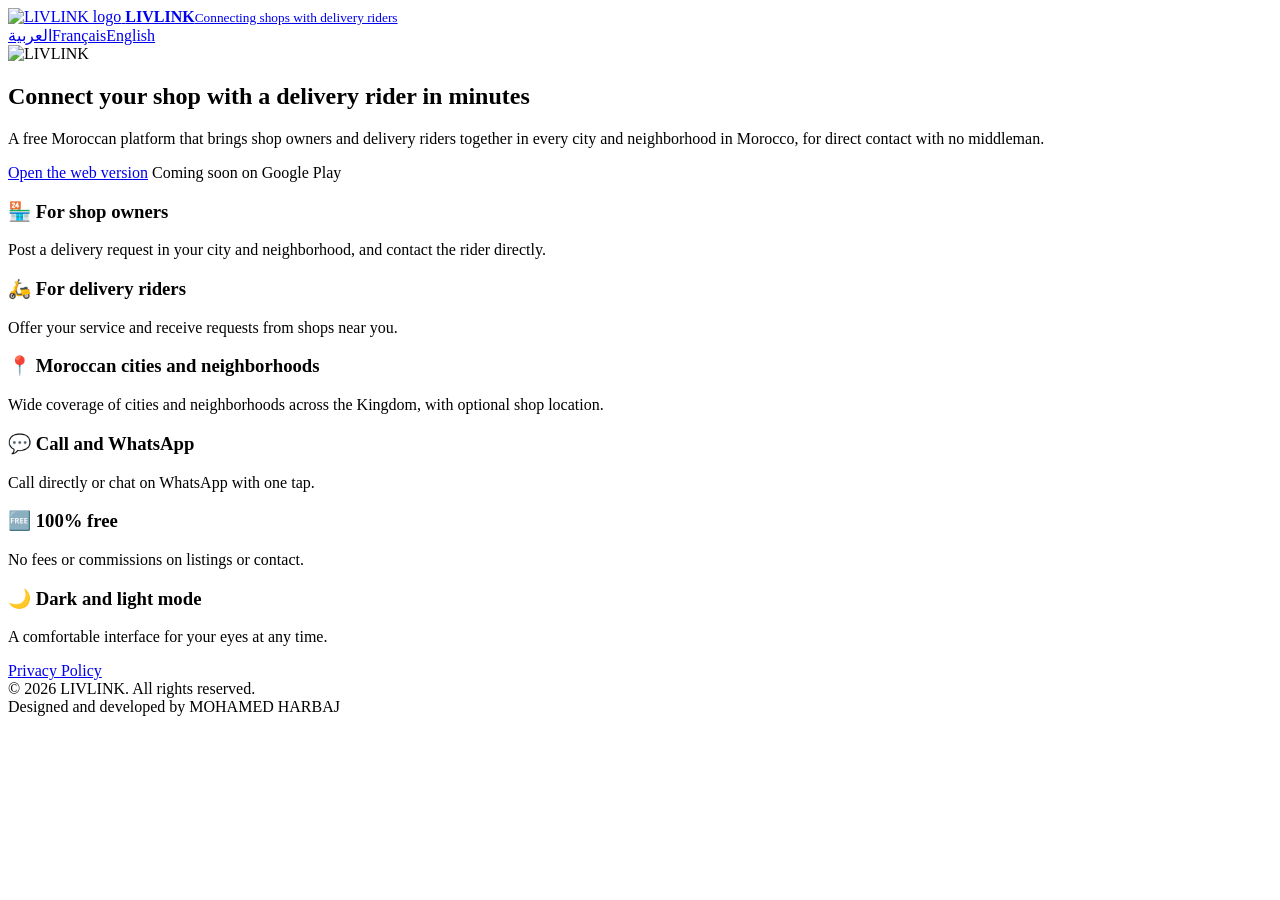
==== index-en.html @ b3aa5191 "Add files via upload" ====
<!doctype html>
<html lang="en" dir="ltr">
<head>
  <meta charset="utf-8">
  <meta name="viewport" content="width=device-width, initial-scale=1">
  <meta name="theme-color" content="#0b1220">
  <title>LIVLINK – Connecting shops with delivery riders</title>
  <meta name="description" content="LIVLINK is a free Moroccan platform that connects shop owners with delivery riders in every city across Morocco.">
  <link rel="icon" href="logo.png">
  <link rel="alternate" hreflang="ar" href="index.html">
  <link rel="alternate" hreflang="fr" href="index-fr.html">
  <link rel="alternate" hreflang="en" href="index-en.html">
  <link rel="alternate" hreflang="x-default" href="index.html">
  <link rel="stylesheet" href="style.css">
</head>
<body>
<header>
  <div class="wrap bar">
    <a class="brand" href="index-en.html">
      <img src="logo.png" alt="LIVLINK logo">
      <span><b>LIVLINK</b><small>Connecting shops with delivery riders</small></span>
    </a>
    <nav class="langs" aria-label="Language"><a href="index.html" lang="ar">العربية</a><a href="index-fr.html" lang="fr">Français</a><a href="index-en.html" class="on" aria-current="true" lang="en">English</a></nav>
  </div>
</header>

<main class="wrap">
  <section class="hero">
    <img class="big" src="logo.png" alt="LIVLINK">
    <h1>Connect your shop with a delivery rider in minutes</h1>
    <p>A free Moroccan platform that brings shop owners and delivery riders together in every city and neighborhood in Morocco, for direct contact with no middleman.</p>
    <a class="btn" href="https://livlink-web.vercel.app/fr">Open the web version</a>
    <span class="btn soon">Coming soon on Google Play</span>
  </section>

  <section class="features">
    <div class="card">
      <h3>🏪 For shop owners</h3>
      <p>Post a delivery request in your city and neighborhood, and contact the rider directly.</p>
    </div>
    <div class="card">
      <h3>🛵 For delivery riders</h3>
      <p>Offer your service and receive requests from shops near you.</p>
    </div>
    <div class="card">
      <h3>📍 Moroccan cities and neighborhoods</h3>
      <p>Wide coverage of cities and neighborhoods across the Kingdom, with optional shop location.</p>
    </div>
    <div class="card">
      <h3>💬 Call and WhatsApp</h3>
      <p>Call directly or chat on WhatsApp with one tap.</p>
    </div>
    <div class="card">
      <h3>🆓 100% free</h3>
      <p>No fees or commissions on listings or contact.</p>
    </div>
    <div class="card">
      <h3>🌙 Dark and light mode</h3>
      <p>A comfortable interface for your eyes at any time.</p>
    </div>
  </section>
</main>

<footer>
  <div class="wrap">
    <a href="privacy-en.html">Privacy Policy</a>
    <div>© 2026 LIVLINK. All rights reserved.</div>
    <div>Designed and developed by MOHAMED HARBAJ</div>
  </div>
</footer>

</body>
</html>
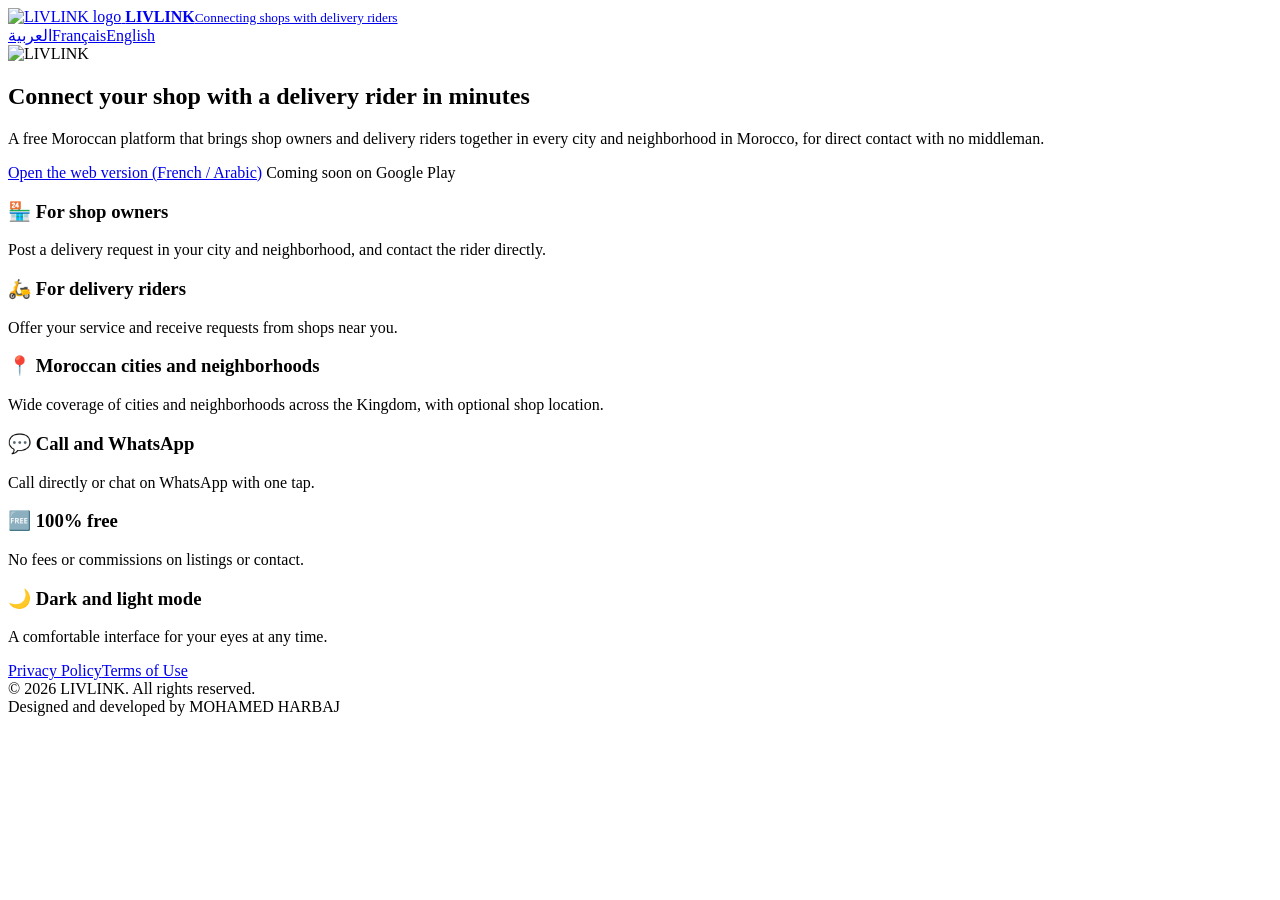
==== commit e689a114: "Add files via upload" ====
--- a/index-en.html
+++ b/index-en.html
@@ -7,10 +7,19 @@
   <title>LIVLINK – Connecting shops with delivery riders</title>
   <meta name="description" content="LIVLINK is a free Moroccan platform that connects shop owners with delivery riders in every city across Morocco.">
   <link rel="icon" href="logo.png">
-  <link rel="alternate" hreflang="ar" href="index.html">
-  <link rel="alternate" hreflang="fr" href="index-fr.html">
-  <link rel="alternate" hreflang="en" href="index-en.html">
-  <link rel="alternate" hreflang="x-default" href="index.html">
+  <link rel="alternate" hreflang="ar" href="https://livlink-ma.pages.dev/index.html">
+  <link rel="alternate" hreflang="fr" href="https://livlink-ma.pages.dev/index-fr.html">
+  <link rel="alternate" hreflang="en" href="https://livlink-ma.pages.dev/index-en.html">
+  <link rel="alternate" hreflang="x-default" href="https://livlink-ma.pages.dev/index.html">
+  <link rel="canonical" href="https://livlink-ma.pages.dev/index-en.html">
+  <meta property="og:type" content="website">
+  <meta property="og:site_name" content="LIVLINK">
+  <meta property="og:title" content="LIVLINK – Connecting shops with delivery riders">
+  <meta property="og:description" content="LIVLINK is a free Moroccan platform that connects shop owners with delivery riders in every city across Morocco.">
+  <meta property="og:url" content="https://livlink-ma.pages.dev/index-en.html">
+  <meta property="og:image" content="https://livlink-ma.pages.dev/logo.png">
+  <meta property="og:locale" content="en_US">
+  <meta name="twitter:card" content="summary">
   <link rel="stylesheet" href="style.css">
 </head>
 <body>
@@ -29,7 +38,7 @@
     <img class="big" src="logo.png" alt="LIVLINK">
     <h1>Connect your shop with a delivery rider in minutes</h1>
     <p>A free Moroccan platform that brings shop owners and delivery riders together in every city and neighborhood in Morocco, for direct contact with no middleman.</p>
-    <a class="btn" href="https://livlink-web.vercel.app/fr">Open the web version</a>
+    <a class="btn" href="https://livlink-web.vercel.app/fr">Open the web version (French / Arabic)</a>
     <span class="btn soon">Coming soon on Google Play</span>
   </section>
 
@@ -63,7 +72,7 @@
 
 <footer>
   <div class="wrap">
-    <a href="privacy-en.html">Privacy Policy</a>
+    <a href="privacy-en.html">Privacy Policy</a><a href="terms-en.html">Terms of Use</a>
     <div>© 2026 LIVLINK. All rights reserved.</div>
     <div>Designed and developed by MOHAMED HARBAJ</div>
   </div>
